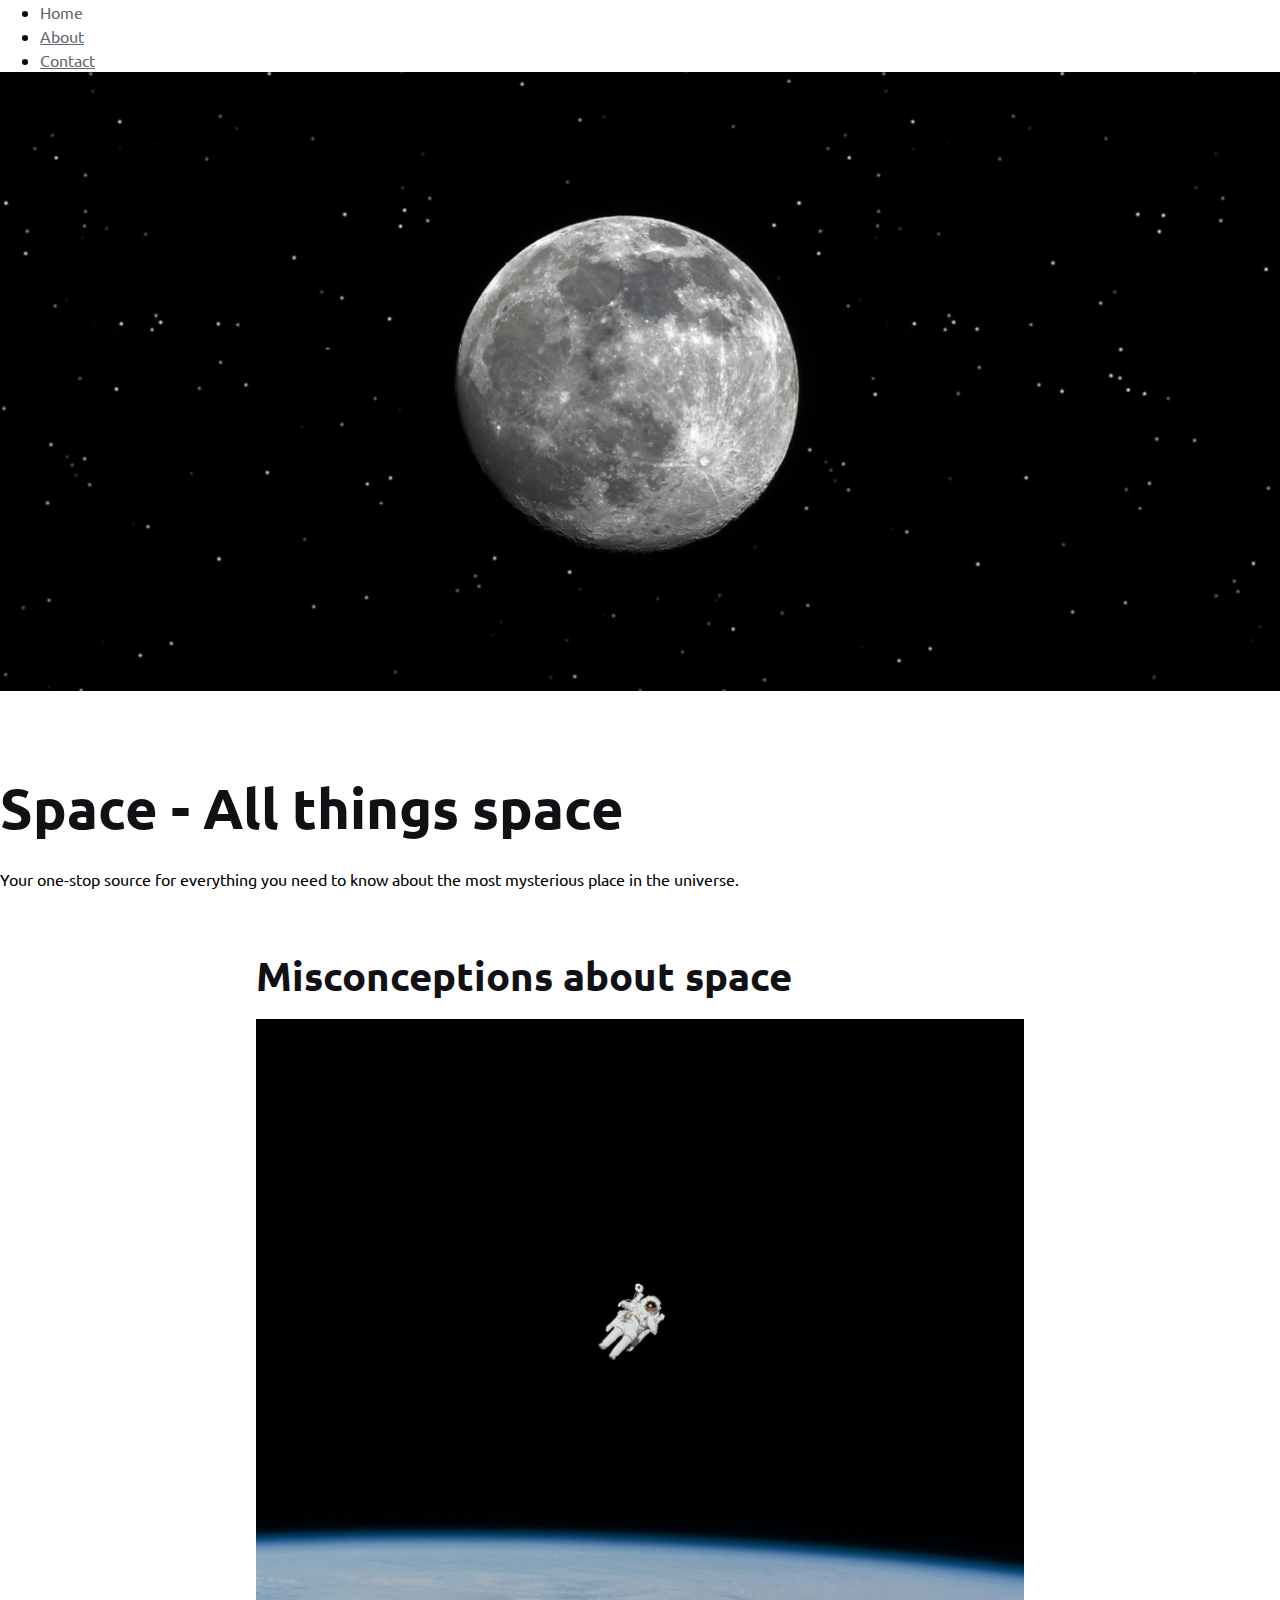
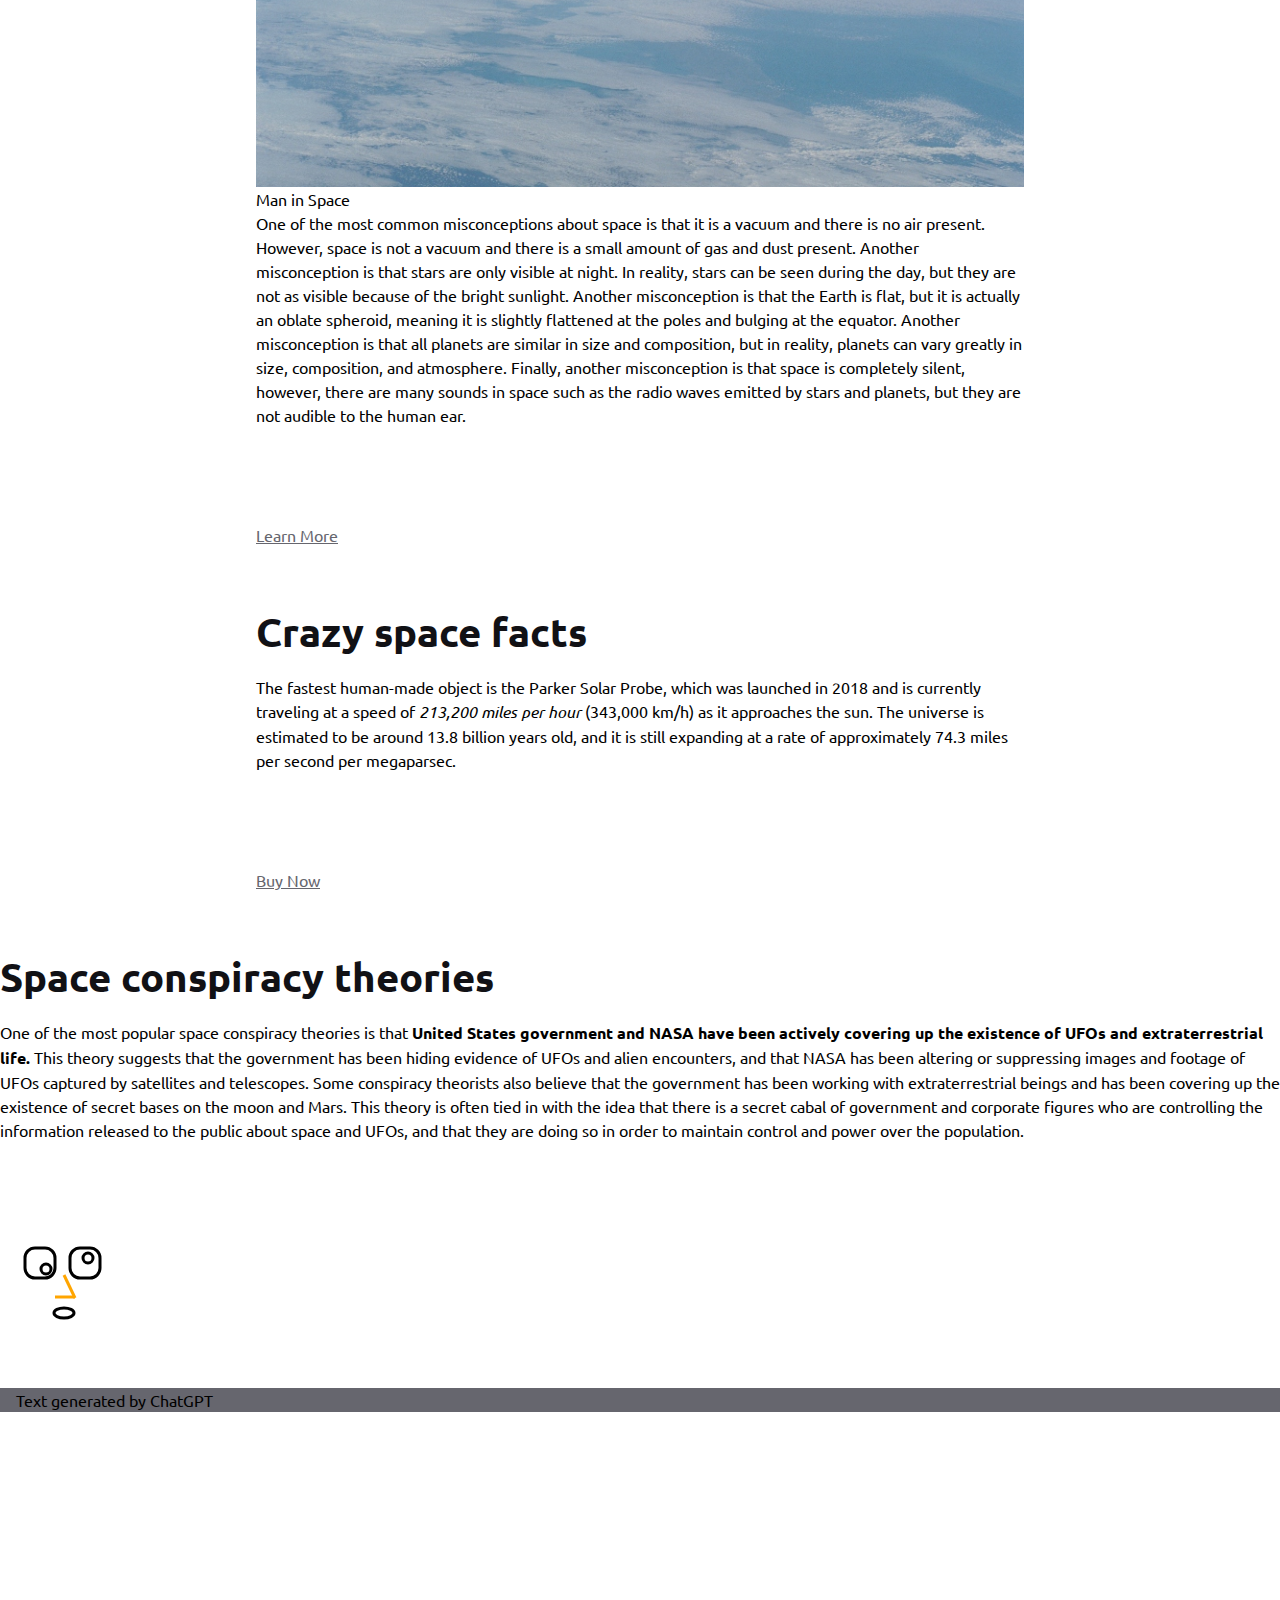
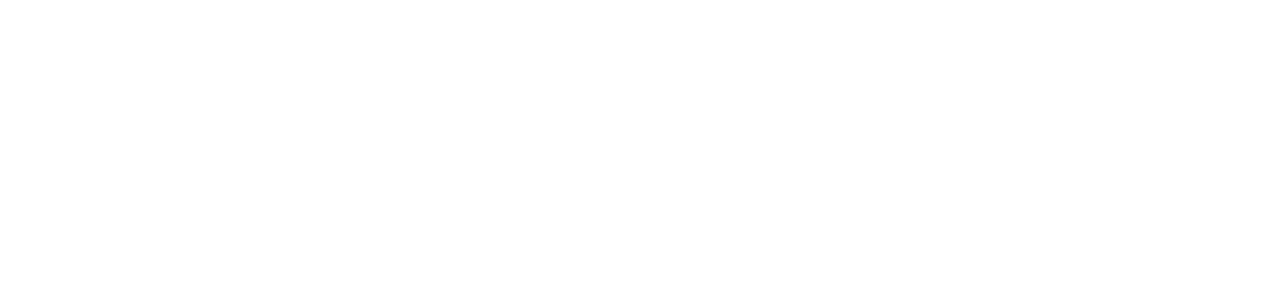
==== index.html @ 4a84bf9d "wow" ====
<!DOCTYPE html>
<html lang="en">

<head>
    <meta charset="UTF-8">
    <meta http-equiv="X-UA-Compatible" content="IE=edge">
    <meta name="viewport" content="width=device-width, initial-scale=1.0">
    <meta name="description"
        content="This website will give you the information for everything you need to know about space.">
    <link rel="apple-touch-icon" sizes="180x180" href="images/apple-touch-icon.png">
    <link rel="icon" type="image/png" sizes="32x32" href="images/favicon-32x32.png">
    <link rel="icon" type="image/png" sizes="16x16" href="images/favicon-16x16.png">
    <link rel="manifest" href="images/site.webmanifest">
    <link rel="stylesheet" href="styles/main.css">
    <link rel="preconnect" href="https://fonts.googleapis.com">
    <link rel="preconnect" href="https://fonts.gstatic.com" crossorigin>
    <link
        href="https://fonts.googleapis.com/css2?family=Roboto+Condensed:ital,wght@0,400;0,700;1,400&family=Ubuntu:ital,wght@0,400;0,700;1,400&display=swap"
        rel="stylesheet">
    <title>Space - Home</title>
</head>

<body>
    <header>
        <nav>
            <ul>
                <li><a>Home</a></li>
                <li><a href="about/">About</a></li>
                <li><a href="contact/">Contact</a></li>
            </ul>
        </nav>
    </header>
    <picture>
        <source media="(min-width: 801px)" srcset="images/hero-moon-2000px.jpg">
        <source media="(min-width: 401px)" srcset="images/hero-moon-800px.jpg">
        <source media="(max-width: 400px)" srcset="images/hero-moon-400px.jpg">
        <img src="images/hero-moon-800px.jpg" alt="a photo of the moon from earth">
    </picture>
    <h1>Space - All things space</h1>
    <p>Your one-stop source for everything you need to know about the most mysterious place in the universe.</p>

    <main>
        <article>
            <h2>Misconceptions about space</h2>

            <figure>
                <img src="images/nasa.jpg" alt="a man floating in space" width="800" height="800">
                <figcaption>Man in Space</figcaption>
            </figure>

            <p>One of the most common misconceptions about space is that it is a vacuum and there is no air present.
                However, space is not a vacuum and there is a small amount of gas and dust present. Another
                misconception is that stars are only visible at night. In reality, stars can be seen during the day, but
                they are not as visible because of the bright sunlight. Another misconception is that the Earth is flat,
                but it is actually an oblate spheroid, meaning it is slightly flattened at the poles and bulging at the
                equator. Another misconception is that all planets are similar in size and composition, but in reality,
                planets can vary greatly in size, composition, and atmosphere. Finally, another misconception is that
                space is completely silent, however, there are many sounds in space such as the radio waves emitted by
                stars and planets, but they are not audible to the human ear.</p>
        </article>
        <a class="button" href="https://www.youtube.com/watch?v=CdTnwmLMaDY">Learn More</a>
        <article>
            <h2>Crazy space facts</h2>
            <p>The fastest human-made object is the Parker Solar Probe, which was launched in 2018 and is currently
                traveling at a speed of <em>213,200 miles per hour</em> (343,000 km/h) as it approaches the sun. The
                universe is estimated to be around 13.8 billion years old, and it is still expanding at a rate of
                approximately 74.3 miles per second per megaparsec.
            </p>
        </article>
        <a class="button" href="https://www.youtube.com/watch?v=S9HdPi9Ikhk">Buy Now</a>
    </main>
    <aside>
        <h2>Space conspiracy theories</h2>
        <p>One of the most popular space conspiracy theories is that <strong>United States government and NASA have been
                actively covering up the existence of UFOs and extraterrestrial life.</strong> This theory suggests that
            the
            government has been hiding evidence of UFOs and alien encounters, and that NASA has been altering or
            suppressing images and footage of UFOs captured by satellites and telescopes. Some conspiracy theorists also
            believe that the government has been working with extraterrestrial beings and has been covering up the
            existence of secret bases on the moon and Mars. This theory is often tied in with the idea that there is a
            secret cabal of government and corporate figures who are controlling the information released to the public
            about space and UFOs, and that they are doing so in order to maintain control and power over the population.
        </p>

    </aside>
    <svg>
        <use href="#face" />
    </svg>

    <footer>
        <p>Text generated by ChatGPT</p>
    </footer>

    <svg>
        <symbol id="face" viewBox="0 0 480 480" width="480" height="480">
            <rect x="70" y="10" rx="10" ry="10" width="30" height="30" stroke="black" fill="transparent"
                stroke-width="3" />
            <rect x="25" y="10" rx="10" ry="10" width="30" height="30" stroke="black" fill="transparent"
                stroke-width="3" />
            <line x1="64" x2="75" y1="37" y2="60" stroke="orange" stroke-width="3" />
            <line x1="75" x2="55" y1="59" y2="59" stroke="orange" stroke-width="3" />
            <circle cx="46" cy="31" r="5" stroke="black" fill="transparent" stroke-width="3" />
            <circle cx="88" cy="20" r="5" stroke="black" fill="transparent" stroke-width="3" />
            <ellipse cx="64" cy="75" rx="10" ry="5" stroke="black" fill="transparent" stroke-width="3" />
        </symbol>
    </svg>
</body>

</html>
---- styles/main.css ----
/*****************************************************/
/* This semester we will be using my variation of    */
/* Josh Comeau's CSS Reset instead of normalize      */
/* Read more at                                      */
/* https://www.joshwcomeau.com/css/custom-css-reset/ */
/*****************************************************/
/* Always add your CSS below the reset CSS           */
/*****************************************************/
:root {
  --color-font: #ffffff;
  --color-primary: #111115; /* black */
  --color-secondary: #66666e; /* gray */
  --color-accent: #e6e6e9; /* light gray */
  --color-accent-light: #dd1c1c; /* red */
}

*,
*::before,
*::after {
  box-sizing: border-box;
}

* {
  margin: 0;
  /* this an experimental line-height; if it breaks, add line-height: 1.5 to body */
  line-height: calc(1em + 0.5rem);
}

html,
body {
  height: 100%;
}

body {
  margin: 0;
  -webkit-font-smoothing: antialiased;
}

img,
picture,
video,
canvas,
svg {
  display: block;
  max-width: 100%;
  height: auto;
}

input,
button,
textarea,
select {
  font: inherit;
}

/* until you get a feel for overflow, I'll keep these next two commented out */
/* p,
h1,
h2,
h3,
h4,
h5,
h6 {
  overflow-wrap: break-word;
} */

/* p {
  overflow-wrap: break-word;
  hyphens: auto;
} */

/* temp CSS for HTML only assignments */
picture img {
  width: 100%;
}

svg {
  width: 200px;
}

/* temp fix to size about img */
img[srcset] {
  width: 50%;
  height: auto;
  margin: 2rem auto;
}

/* temporary fix to size svg images */
img[src$="svg"] {
  width: 200px;
}

/************ add your CSS here *****************/
body {
  font-family: "Roboto Condensed", sans-serif;
  font-family: "Ubuntu", sans-serif;
  /* color: var(--color-font); */
}

h1,
h2,
h3,
h4 {
  font-family: "Roboto Condensed", sans-serif;
  font-family: "Ubuntu", sans-serif;
  color: var(--color-primary);
  margin-bottom: 0.5em;
  margin-top: 1.5em;
}

a {
  color: var(--color-secondary);
}

a[href]:hover {
  color: var(--color-accent-light);
}

.button {
  display: flex;
  flex-direction: column;
  justify-content: space-between;
  align-items: flex-start;
}

.button h2 a {
  color: #000000;
}

.button > a {
  position: relative;
  padding: 15px 30px;
  margin: 0 1rem 1rem;
  border: 2px solid #000000;
  transition: color 1s cubic-bezier(0.25, 1, 0.25, 1),
    background-color 1s cubic-bezier(0.25, 1, 0.25, 1);
}

.button > a span {
  font-size: 14px;
  font-weight: bold;
  color: #000000;
  display: inline-block;
  text-transform: uppercase;
  width: 100%;
  text-align: center;
  transition: color 0.5s cubic-bezier(0.19, 1, 0.22, 1);
}

.button > a:hover span {
  position: relative;
  z-index: 1;
  color: #ffffff;
}

/* converted an empty <div class="hover"> to a psuedo-element. Original used scale3D(1,0,1) to force the animation on the graphics card */
.button > a::before {
  content: "";
  position: absolute;
  inset: 0;
  background-color: #000000;
  transform-origin: top center;
  transform: scaleY(0);
  transition: transform 0.6s cubic-bezier(0.19, 1, 0.22, 1);
}

.button > a:hover::before {
  transform: scaleY(1);
  transform-origin: bottom center;
}

main {
  margin: 0 auto;
  padding: 0 1rem;
  max-width: 50rem;
}

h1 {
  font-size: 3.5rem;
}

h2 {
  font-size: 2.5rem;
}

h3 {
  font-size: 2rem;
}

p {
  margin-bottom: 1.5rem;
}

article,
aside {
  margin-bottom: 6rem;
}

footer {
  padding: 0 1rem;
  background-color: var(--color-secondary);
  display: block;
  margin-bottom: 20rem;
}
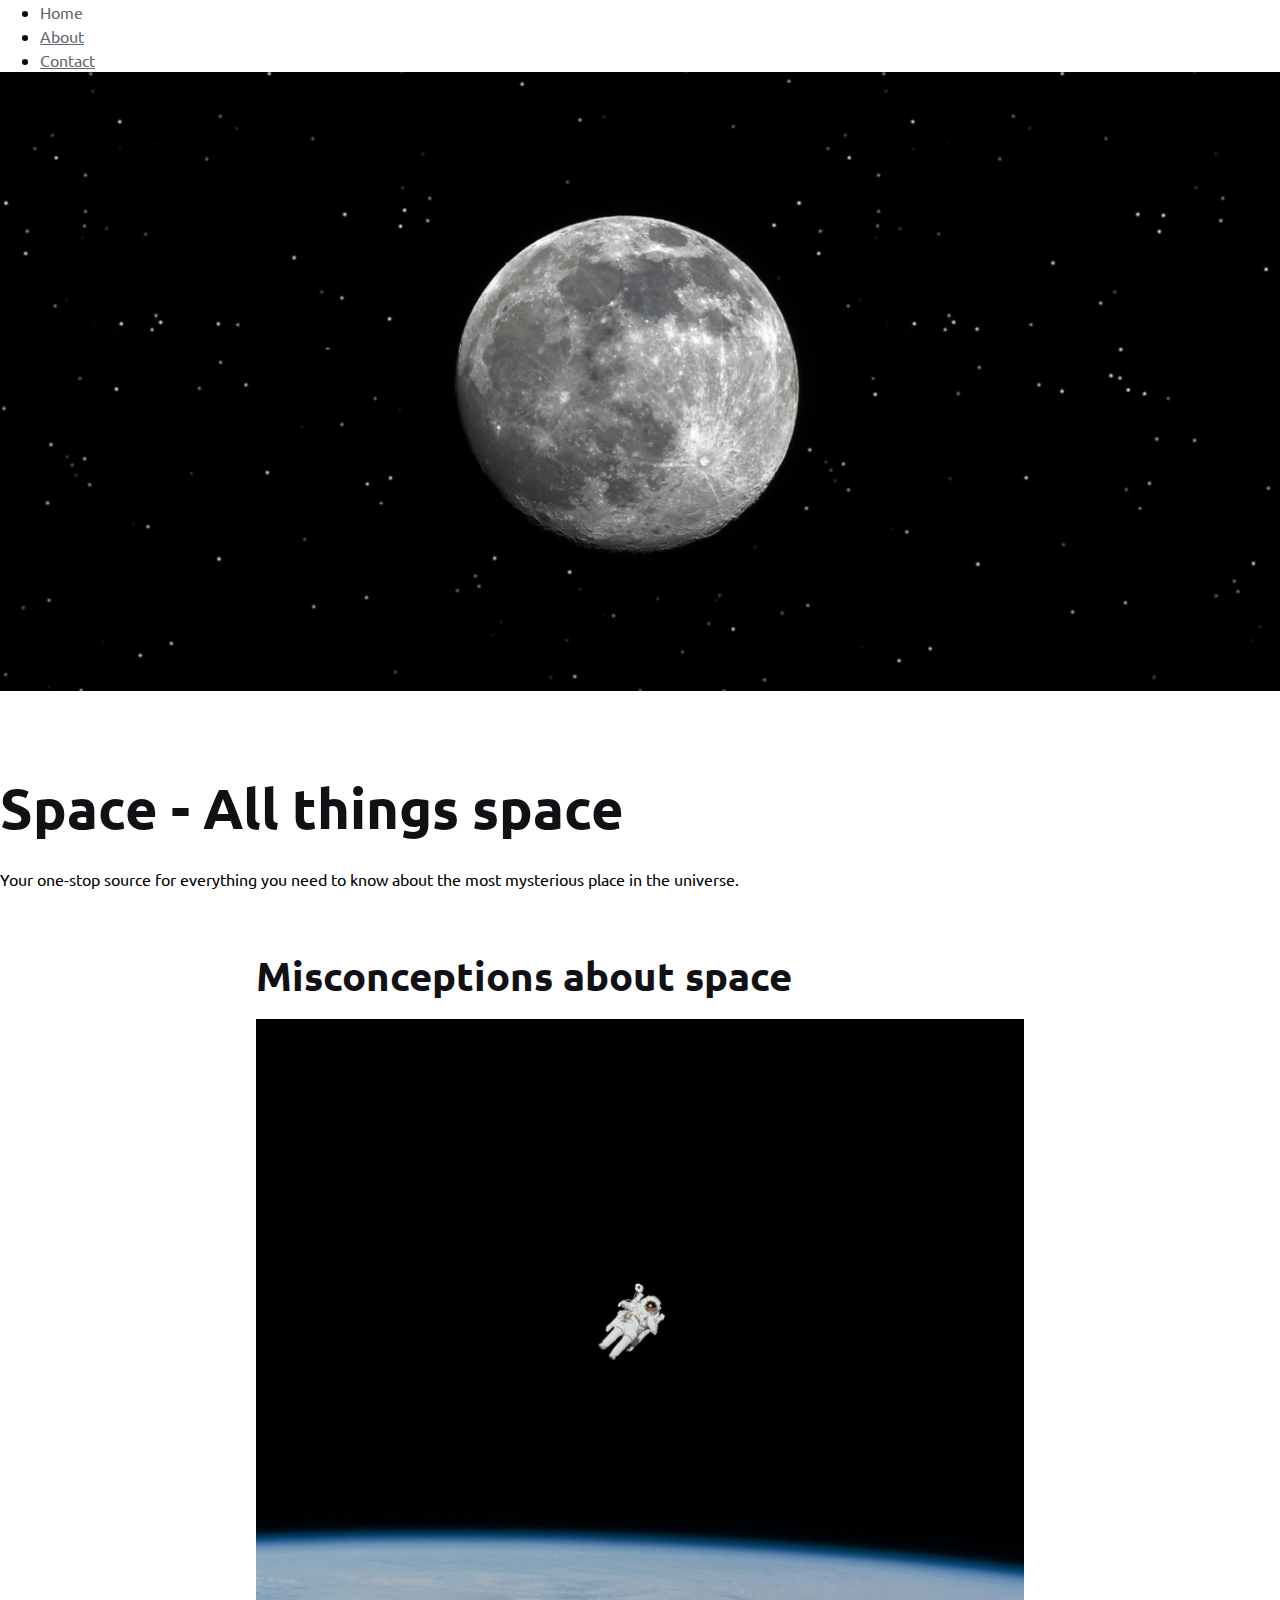
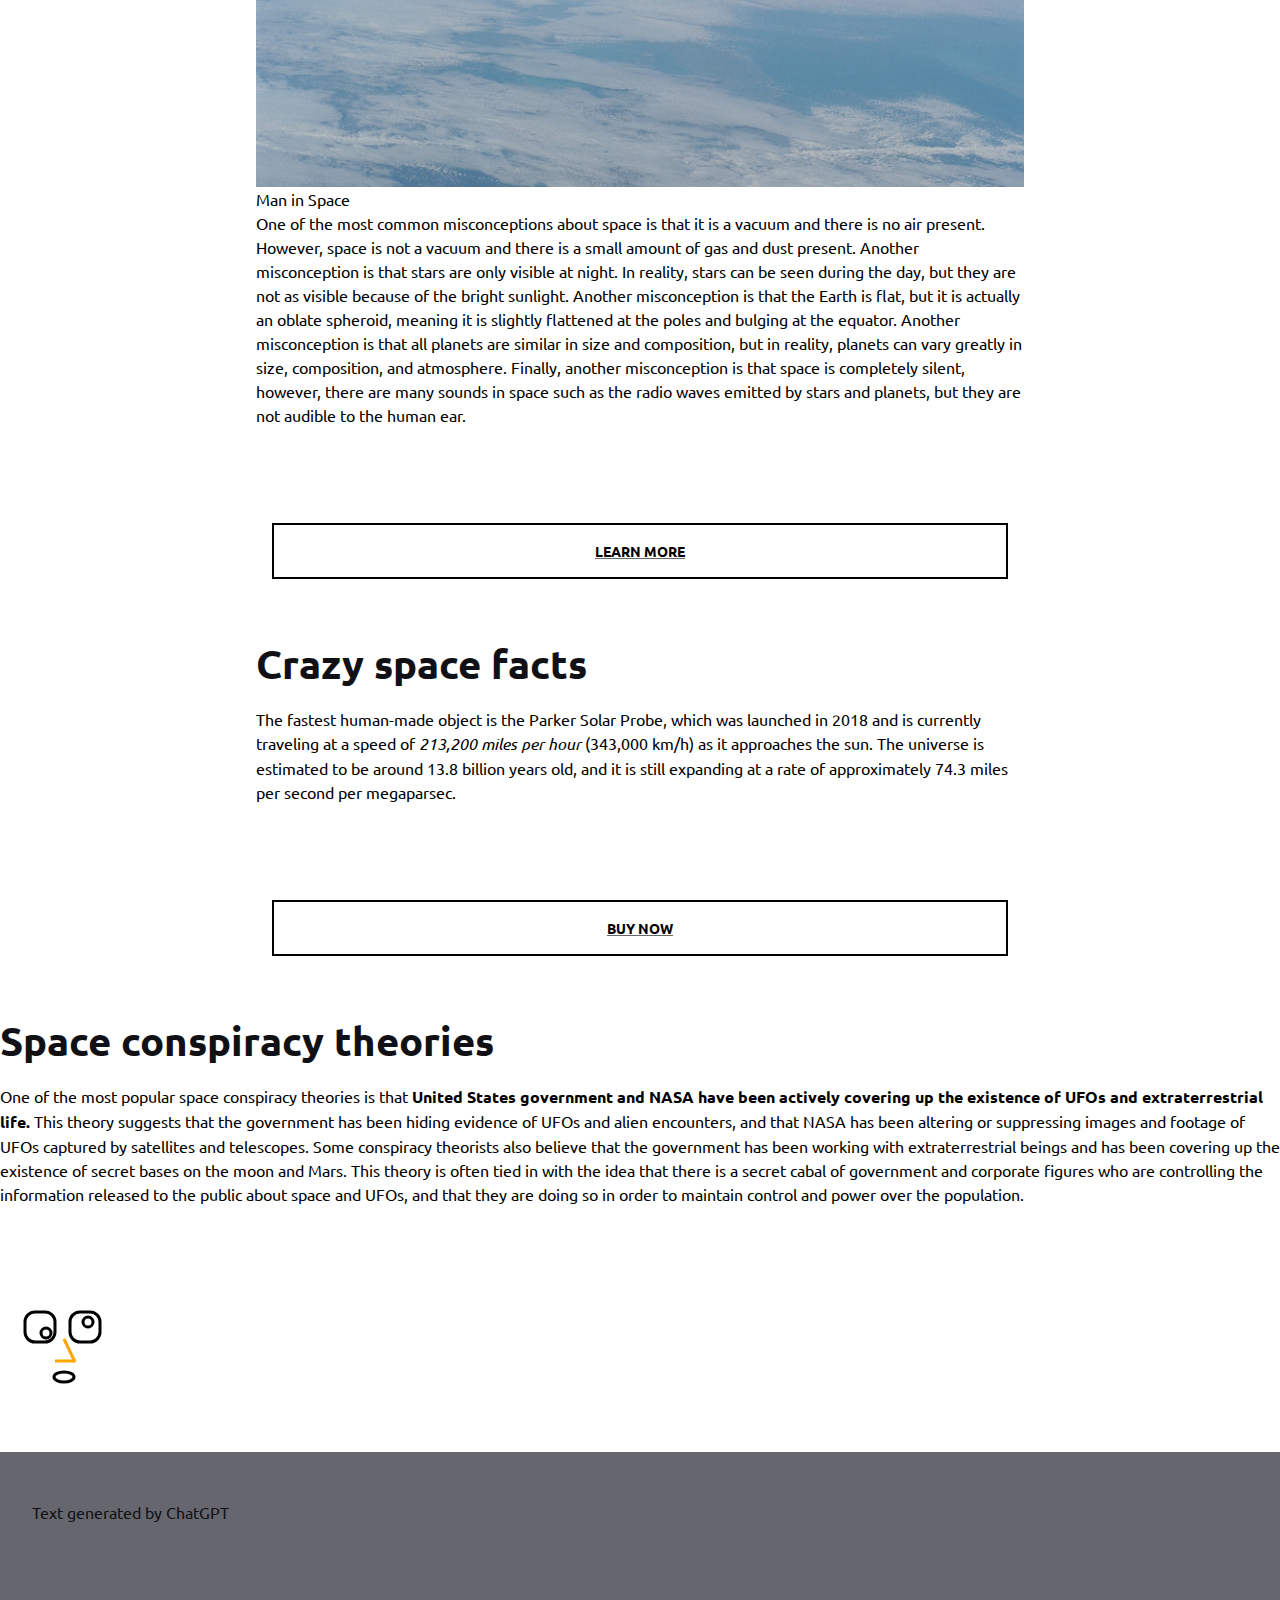
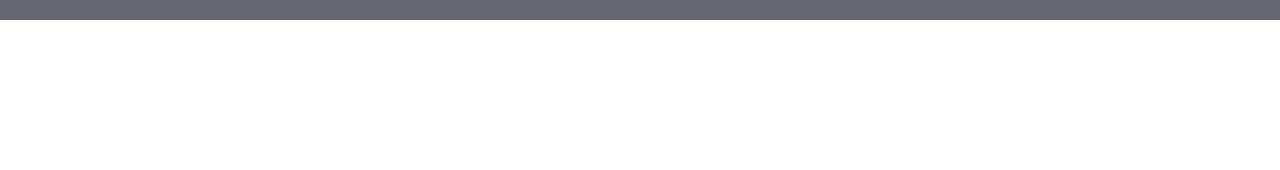
==== commit e04496d5: "button2" ====
--- a/index.html
+++ b/index.html
@@ -58,7 +58,7 @@
                 space is completely silent, however, there are many sounds in space such as the radio waves emitted by
                 stars and planets, but they are not audible to the human ear.</p>
         </article>
-        <a class="button" href="https://www.youtube.com/watch?v=CdTnwmLMaDY">Learn More</a>
+        <a class="button" href="https://www.youtube.com/watch?v=CdTnwmLMaDY"><span>Learn More</span></a>
         <article>
             <h2>Crazy space facts</h2>
             <p>The fastest human-made object is the Parker Solar Probe, which was launched in 2018 and is currently
@@ -67,7 +67,7 @@
                 approximately 74.3 miles per second per megaparsec.
             </p>
         </article>
-        <a class="button" href="https://www.youtube.com/watch?v=S9HdPi9Ikhk">Buy Now</a>
+        <a class="button" href="https://www.youtube.com/watch?v=S9HdPi9Ikhk"><span>Buy Now</span></a>
     </main>
     <aside>
         <h2>Space conspiracy theories</h2>
--- a/styles/main.css
+++ b/styles/main.css
@@ -91,6 +91,59 @@
 }
 
 /************ add your CSS here *****************/
+.button {
+  display: flex;
+  flex-direction: column;
+  justify-content: space-between;
+  align-items: flex-start;
+}
+
+.button h2 a {
+  color: #000000;
+}
+
+.button {
+  position: relative;
+  padding: 15px 30px;
+  margin: 0 1rem 1rem;
+  border: 2px solid #000000;
+  transition: color 1s cubic-bezier(0.25, 1, 0.25, 1),
+    background-color 1s cubic-bezier(0.25, 1, 0.25, 1);
+}
+
+.button span {
+  font-size: 14px;
+  font-weight: bold;
+  color: #000000;
+  display: inline-block;
+  text-transform: uppercase;
+  width: 100%;
+  text-align: center;
+  transition: color 0.5s cubic-bezier(0.19, 1, 0.22, 1);
+}
+
+.button:hover span {
+  position: relative;
+  z-index: 1;
+  color: #ffffff;
+}
+
+/* converted an empty <div class="hover"> to a psuedo-element. Original used scale3D(1,0,1) to force the animation on the graphics card */
+.button::before {
+  content: "";
+  position: absolute;
+  inset: 0;
+  background-color: #000000;
+  transform-origin: top center;
+  transform: scaleY(0);
+  transition: transform 0.6s cubic-bezier(0.19, 1, 0.22, 1);
+}
+
+.button:hover::before {
+  transform: scaleY(1);
+  transform-origin: bottom center;
+}
+
 body {
   font-family: "Roboto Condensed", sans-serif;
   font-family: "Ubuntu", sans-serif;
@@ -116,59 +169,6 @@
   color: var(--color-accent-light);
 }
 
-.button {
-  display: flex;
-  flex-direction: column;
-  justify-content: space-between;
-  align-items: flex-start;
-}
-
-.button h2 a {
-  color: #000000;
-}
-
-.button > a {
-  position: relative;
-  padding: 15px 30px;
-  margin: 0 1rem 1rem;
-  border: 2px solid #000000;
-  transition: color 1s cubic-bezier(0.25, 1, 0.25, 1),
-    background-color 1s cubic-bezier(0.25, 1, 0.25, 1);
-}
-
-.button > a span {
-  font-size: 14px;
-  font-weight: bold;
-  color: #000000;
-  display: inline-block;
-  text-transform: uppercase;
-  width: 100%;
-  text-align: center;
-  transition: color 0.5s cubic-bezier(0.19, 1, 0.22, 1);
-}
-
-.button > a:hover span {
-  position: relative;
-  z-index: 1;
-  color: #ffffff;
-}
-
-/* converted an empty <div class="hover"> to a psuedo-element. Original used scale3D(1,0,1) to force the animation on the graphics card */
-.button > a::before {
-  content: "";
-  position: absolute;
-  inset: 0;
-  background-color: #000000;
-  transform-origin: top center;
-  transform: scaleY(0);
-  transition: transform 0.6s cubic-bezier(0.19, 1, 0.22, 1);
-}
-
-.button > a:hover::before {
-  transform: scaleY(1);
-  transform-origin: bottom center;
-}
-
 main {
   margin: 0 auto;
   padding: 0 1rem;
@@ -200,5 +200,9 @@
   padding: 0 1rem;
   background-color: var(--color-secondary);
   display: block;
-  margin-bottom: 20rem;
-}
+}
+footer p {
+  color: var(--color-primary);
+  margin: 0;
+  padding: 3rem 1rem 6rem;
+}
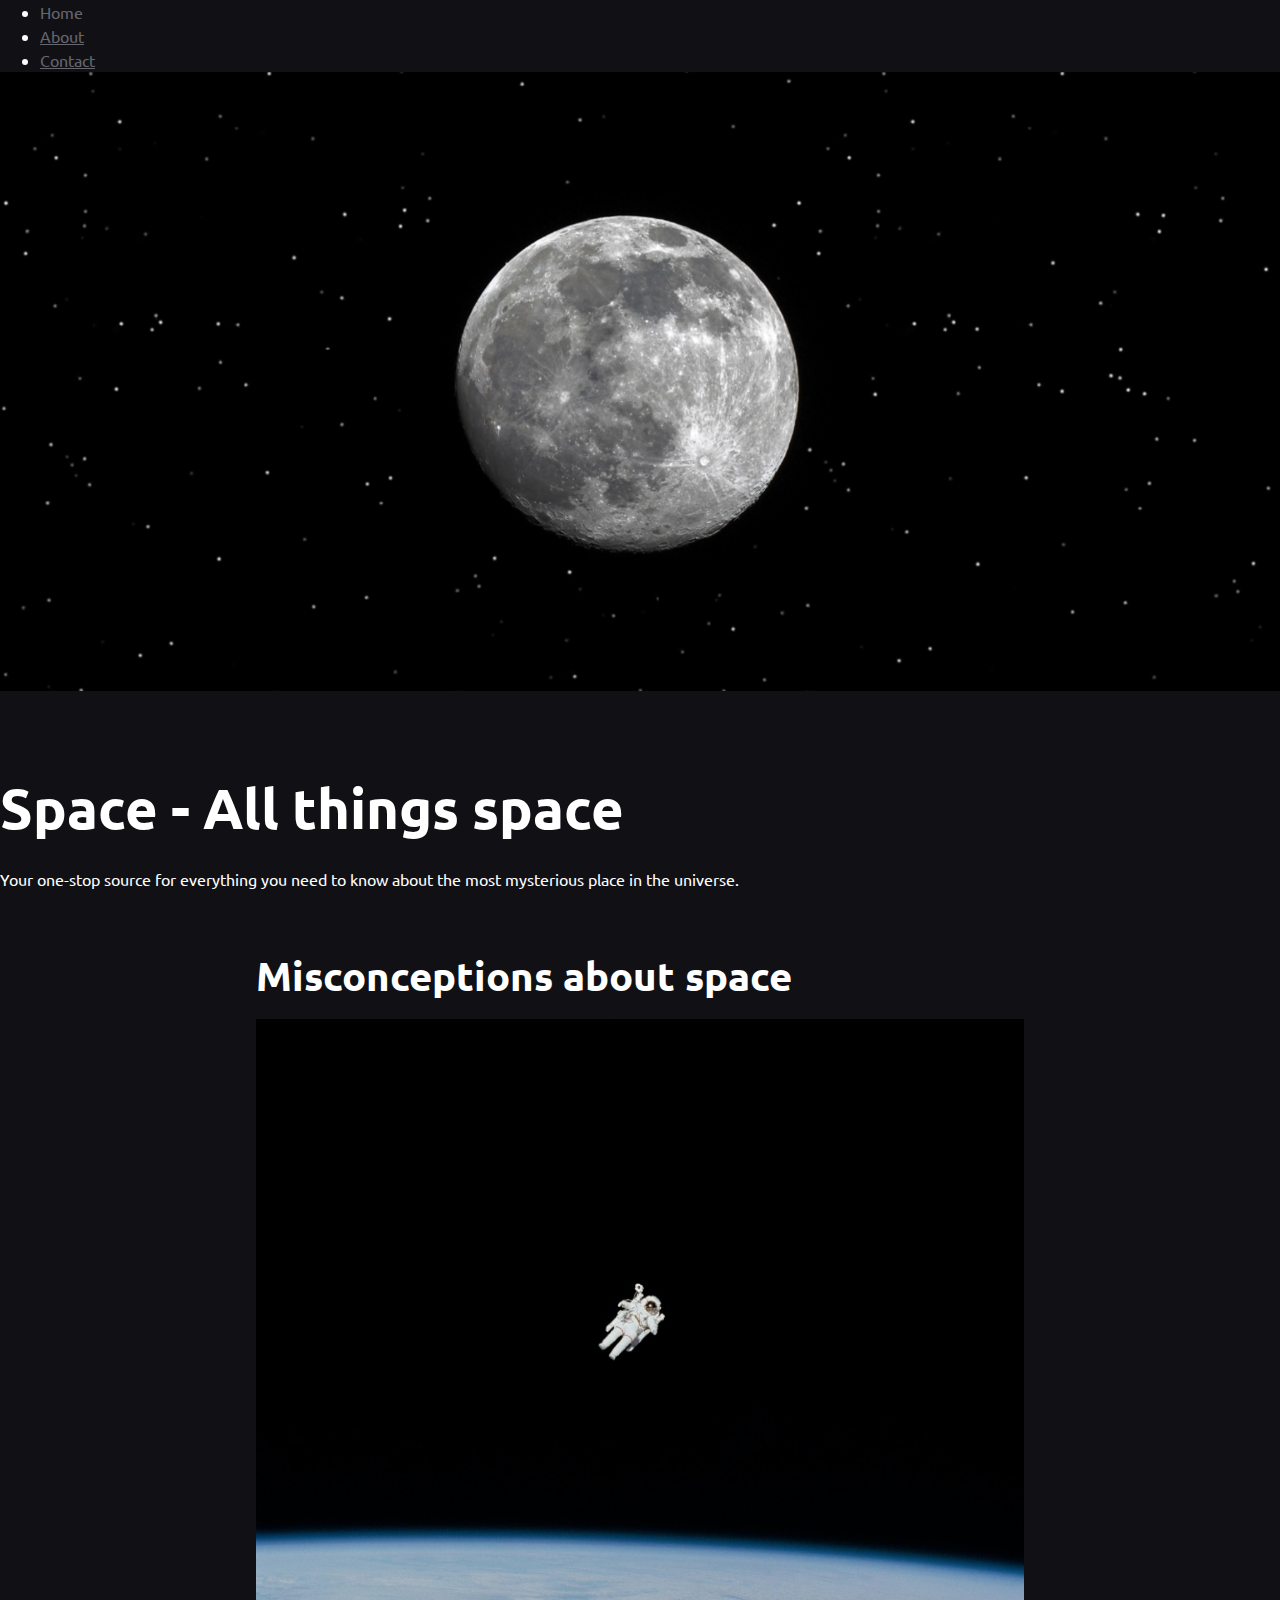
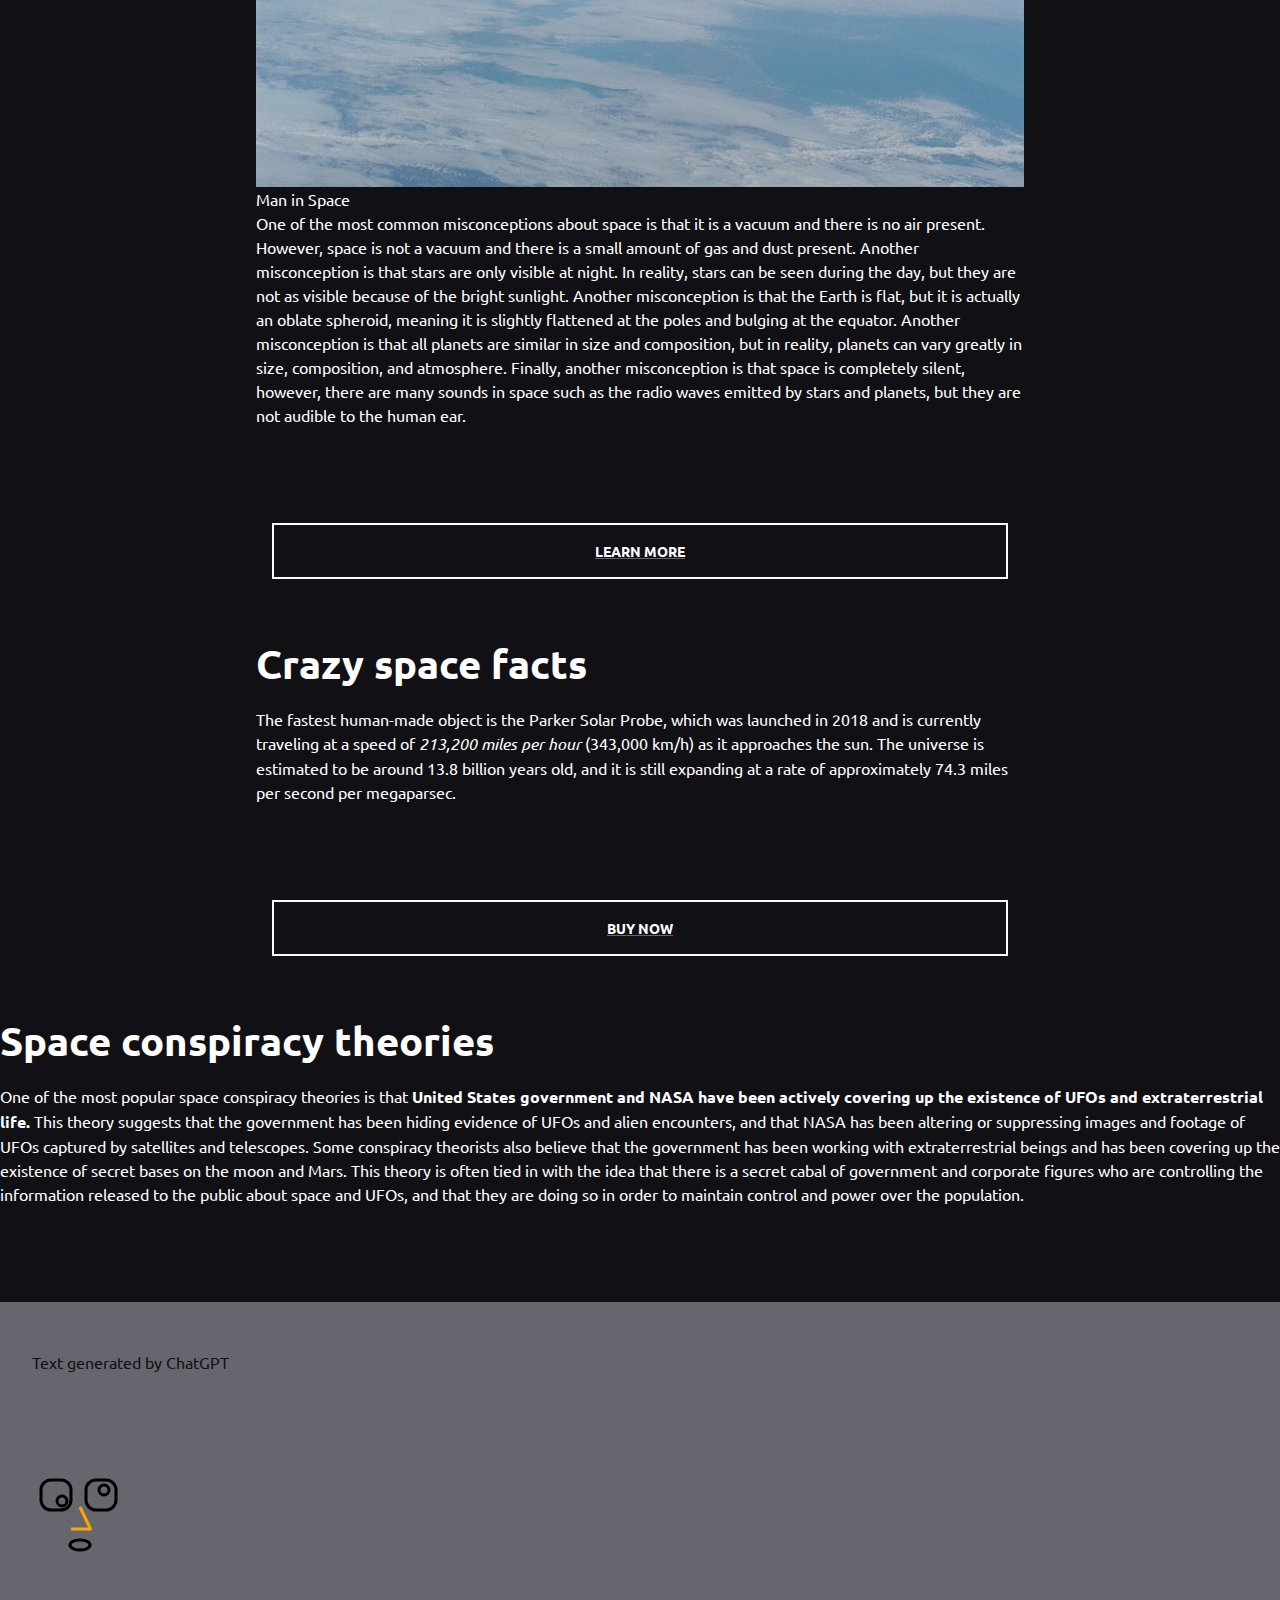
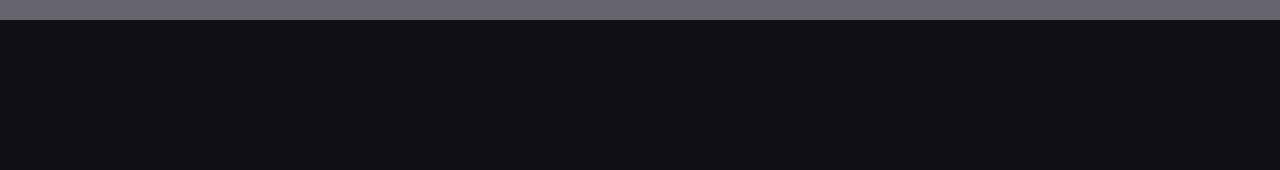
==== commit 02436cec: "goodbutton" ====
--- a/index.html
+++ b/index.html
@@ -83,12 +83,14 @@
         </p>
 
     </aside>
-    <svg>
-        <use href="#face" />
-    </svg>
+
 
     <footer>
         <p>Text generated by ChatGPT</p>
+        <svg>
+            <use href="#face" />
+        </svg>
+
     </footer>
 
     <svg>
--- a/styles/main.css
+++ b/styles/main.css
@@ -34,6 +34,7 @@
 body {
   margin: 0;
   -webkit-font-smoothing: antialiased;
+  background-color: var(--color-primary);
 }
 
 img,
@@ -99,14 +100,14 @@
 }
 
 .button h2 a {
-  color: #000000;
+  color: #fcfbfb;
 }
 
 .button {
   position: relative;
   padding: 15px 30px;
   margin: 0 1rem 1rem;
-  border: 2px solid #000000;
+  border: 2px solid #fcfcfc;
   transition: color 1s cubic-bezier(0.25, 1, 0.25, 1),
     background-color 1s cubic-bezier(0.25, 1, 0.25, 1);
 }
@@ -114,7 +115,7 @@
 .button span {
   font-size: 14px;
   font-weight: bold;
-  color: #000000;
+  color: #ffffff;
   display: inline-block;
   text-transform: uppercase;
   width: 100%;
@@ -125,7 +126,7 @@
 .button:hover span {
   position: relative;
   z-index: 1;
-  color: #ffffff;
+  color: #000000;
 }
 
 /* converted an empty <div class="hover"> to a psuedo-element. Original used scale3D(1,0,1) to force the animation on the graphics card */
@@ -133,7 +134,7 @@
   content: "";
   position: absolute;
   inset: 0;
-  background-color: #000000;
+  background-color: #ffffff;
   transform-origin: top center;
   transform: scaleY(0);
   transition: transform 0.6s cubic-bezier(0.19, 1, 0.22, 1);
@@ -147,7 +148,7 @@
 body {
   font-family: "Roboto Condensed", sans-serif;
   font-family: "Ubuntu", sans-serif;
-  /* color: var(--color-font); */
+  color: var(--color-font);
 }
 
 h1,
@@ -156,7 +157,7 @@
 h4 {
   font-family: "Roboto Condensed", sans-serif;
   font-family: "Ubuntu", sans-serif;
-  color: var(--color-primary);
+  color: var(--color-font);
   margin-bottom: 0.5em;
   margin-top: 1.5em;
 }
